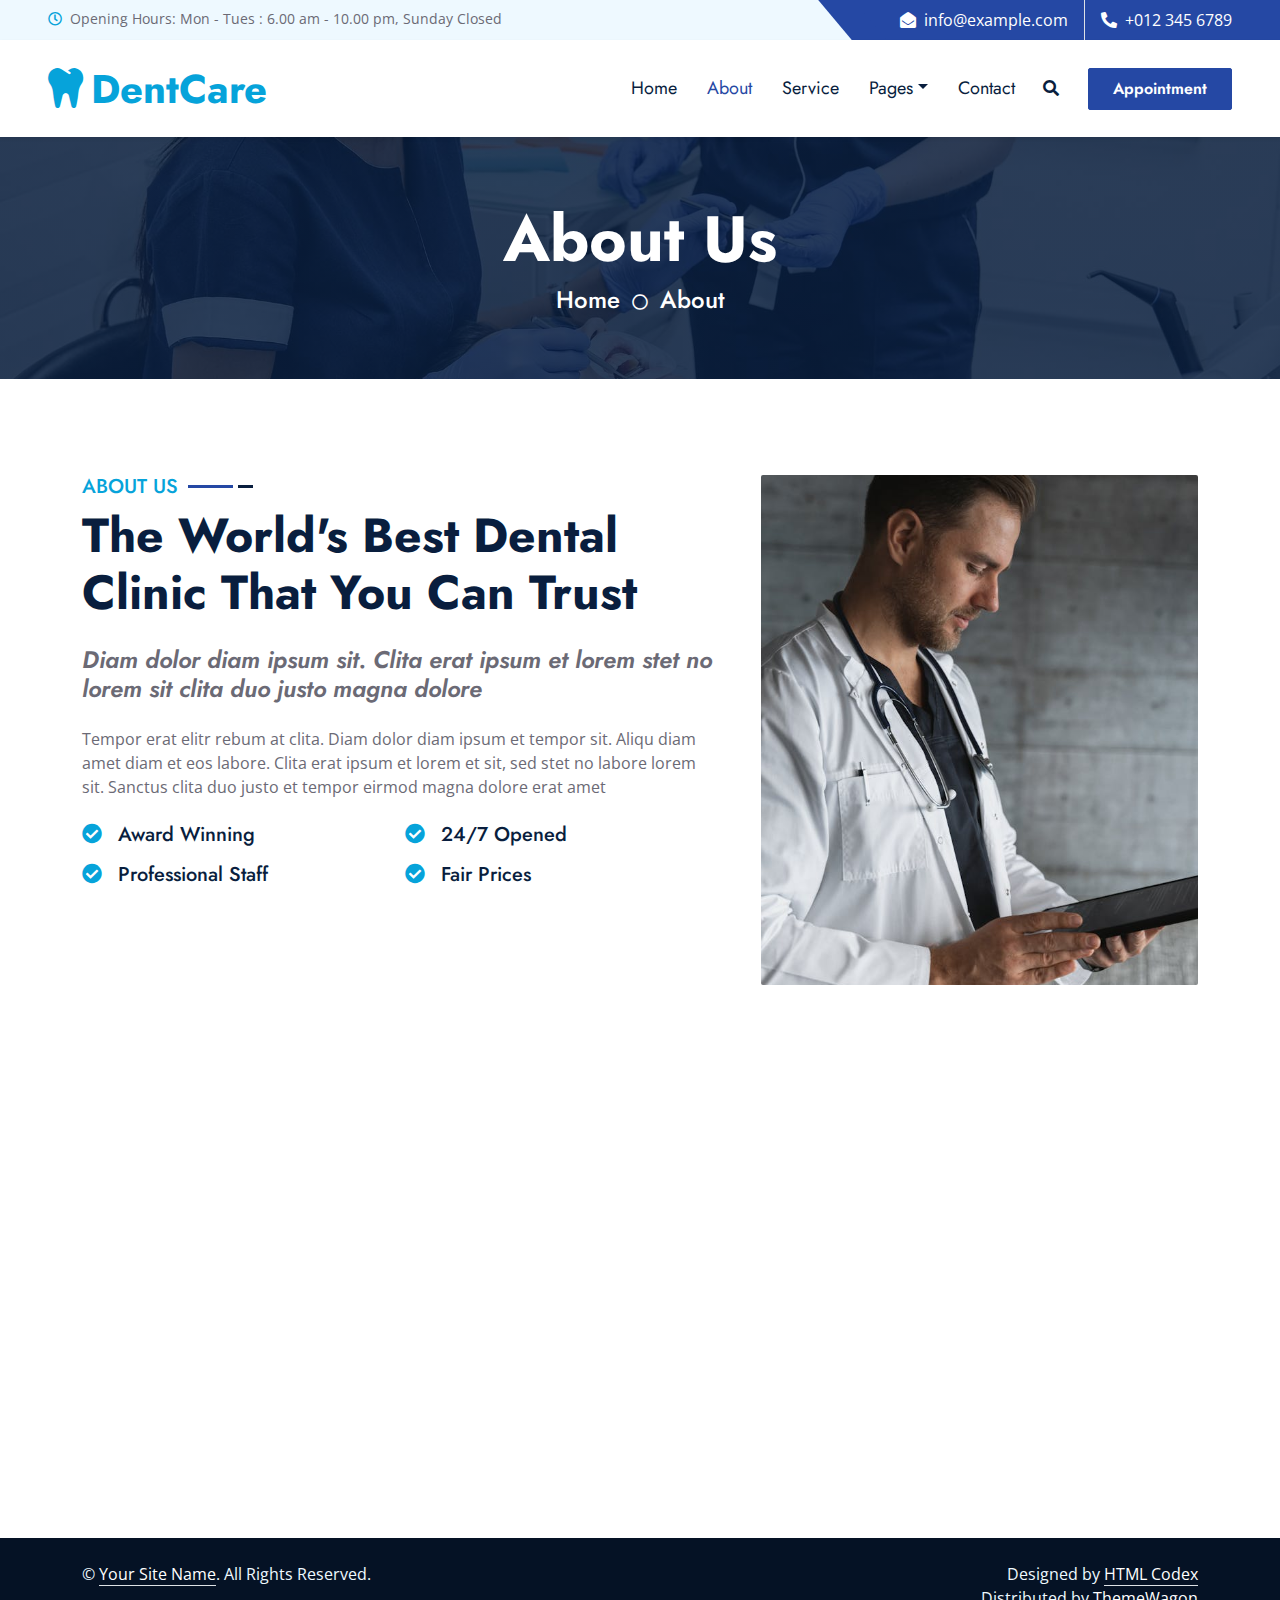
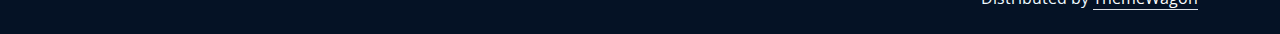
==== about.html @ cb59361c "first commit" ====
<!DOCTYPE html>
<html lang="en">

<head>
    <meta charset="utf-8">
    <title>DentCare - Dental Clinic Website Template</title>
    <meta content="width=device-width, initial-scale=1.0" name="viewport">
    <meta content="Free HTML Templates" name="keywords">
    <meta content="Free HTML Templates" name="description">

    <!-- Favicon -->
    <link href="img/favicon.ico" rel="icon">

    <!-- Google Web Fonts -->
    <link rel="preconnect" href="https://fonts.gstatic.com">
    <link href="https://fonts.googleapis.com/css2?family=Jost:wght@500;600;700&family=Open+Sans:wght@400;600&display=swap" rel="stylesheet"> 

    <!-- Icon Font Stylesheet -->
    <link href="https://cdnjs.cloudflare.com/ajax/libs/font-awesome/5.10.0/css/all.min.css" rel="stylesheet">
    <link href="https://cdn.jsdelivr.net/npm/bootstrap-icons@1.4.1/font/bootstrap-icons.css" rel="stylesheet">

    <!-- Libraries Stylesheet -->
    <link href="lib/owlcarousel/assets/owl.carousel.min.css" rel="stylesheet">
    <link href="lib/animate/animate.min.css" rel="stylesheet">
    <link href="lib/tempusdominus/css/tempusdominus-bootstrap-4.min.css" rel="stylesheet" />
    <link href="lib/twentytwenty/twentytwenty.css" rel="stylesheet" />

    <!-- Customized Bootstrap Stylesheet -->
    <link href="css/bootstrap.min.css" rel="stylesheet">

    <!-- Template Stylesheet -->
    <link href="css/style.css" rel="stylesheet">
</head>

<body>
    <!-- Spinner Start -->
    <div id="spinner" class="show bg-white position-fixed translate-middle w-100 vh-100 top-50 start-50 d-flex align-items-center justify-content-center">
        <div class="spinner-grow text-primary m-1" role="status">
            <span class="sr-only">Loading...</span>
        </div>
        <div class="spinner-grow text-dark m-1" role="status">
            <span class="sr-only">Loading...</span>
        </div>
        <div class="spinner-grow text-secondary m-1" role="status">
            <span class="sr-only">Loading...</span>
        </div>
    </div>
    <!-- Spinner End -->


    <!-- Topbar Start -->
    <div class="container-fluid bg-light ps-5 pe-0 d-none d-lg-block">
        <div class="row gx-0">
            <div class="col-md-6 text-center text-lg-start mb-2 mb-lg-0">
                <div class="d-inline-flex align-items-center">
                    <small class="py-2"><i class="far fa-clock text-primary me-2"></i>Opening Hours: Mon - Tues : 6.00 am - 10.00 pm, Sunday Closed </small>
                </div>
            </div>
            <div class="col-md-6 text-center text-lg-end">
                <div class="position-relative d-inline-flex align-items-center bg-primary text-white top-shape px-5">
                    <div class="me-3 pe-3 border-end py-2">
                        <p class="m-0"><i class="fa fa-envelope-open me-2"></i>info@example.com</p>
                    </div>
                    <div class="py-2">
                        <p class="m-0"><i class="fa fa-phone-alt me-2"></i>+012 345 6789</p>
                    </div>
                </div>
            </div>
        </div>
    </div>
    <!-- Topbar End -->


    <!-- Navbar Start -->
    <nav class="navbar navbar-expand-lg bg-white navbar-light shadow-sm px-5 py-3 py-lg-0">
        <a href="index.html" class="navbar-brand p-0">
            <h1 class="m-0 text-primary"><i class="fa fa-tooth me-2"></i>DentCare</h1>
        </a>
        <button class="navbar-toggler" type="button" data-bs-toggle="collapse" data-bs-target="#navbarCollapse">
            <span class="navbar-toggler-icon"></span>
        </button>
        <div class="collapse navbar-collapse" id="navbarCollapse">
            <div class="navbar-nav ms-auto py-0">
                <a href="index.html" class="nav-item nav-link">Home</a>
                <a href="about.html" class="nav-item nav-link active">About</a>
                <a href="service.html" class="nav-item nav-link">Service</a>
                <div class="nav-item dropdown">
                    <a href="#" class="nav-link dropdown-toggle" data-bs-toggle="dropdown">Pages</a>
                    <div class="dropdown-menu m-0">
                        <a href="price.html" class="dropdown-item">Pricing Plan</a>
                        <a href="team.html" class="dropdown-item">Our Dentist</a>
                        <a href="testimonial.html" class="dropdown-item">Testimonial</a>
                        <a href="appointment.html" class="dropdown-item">Appointment</a>
                    </div>
                </div>
                <a href="contact.html" class="nav-item nav-link">Contact</a>
            </div>
            <button type="button" class="btn text-dark" data-bs-toggle="modal" data-bs-target="#searchModal"><i class="fa fa-search"></i></button>
            <a href="appointment.html" class="btn btn-primary py-2 px-4 ms-3">Appointment</a>
        </div>
    </nav>
    <!-- Navbar End -->


    <!-- Full Screen Search Start -->
    <div class="modal fade" id="searchModal" tabindex="-1">
        <div class="modal-dialog modal-fullscreen">
            <div class="modal-content" style="background: rgba(9, 30, 62, .7);">
                <div class="modal-header border-0">
                    <button type="button" class="btn bg-white btn-close" data-bs-dismiss="modal" aria-label="Close"></button>
                </div>
                <div class="modal-body d-flex align-items-center justify-content-center">
                    <div class="input-group" style="max-width: 600px;">
                        <input type="text" class="form-control bg-transparent border-primary p-3" placeholder="Type search keyword">
                        <button class="btn btn-primary px-4"><i class="bi bi-search"></i></button>
                    </div>
                </div>
            </div>
        </div>
    </div>
    <!-- Full Screen Search End -->


    <!-- Hero Start -->
    <div class="container-fluid bg-primary py-5 hero-header mb-5">
        <div class="row py-3">
            <div class="col-12 text-center">
                <h1 class="display-3 text-white animated zoomIn">About Us</h1>
                <a href="" class="h4 text-white">Home</a>
                <i class="far fa-circle text-white px-2"></i>
                <a href="" class="h4 text-white">About</a>
            </div>
        </div>
    </div>
    <!-- Hero End -->


    <!-- About Start -->
    <div class="container-fluid py-5 wow fadeInUp" data-wow-delay="0.1s">
        <div class="container">
            <div class="row g-5">
                <div class="col-lg-7">
                    <div class="section-title mb-4">
                        <h5 class="position-relative d-inline-block text-primary text-uppercase">About Us</h5>
                        <h1 class="display-5 mb-0">The World's Best Dental Clinic That You Can Trust</h1>
                    </div>
                    <h4 class="text-body fst-italic mb-4">Diam dolor diam ipsum sit. Clita erat ipsum et lorem stet no lorem sit clita duo justo magna dolore</h4>
                    <p class="mb-4">Tempor erat elitr rebum at clita. Diam dolor diam ipsum et tempor sit. Aliqu diam amet diam et eos labore. Clita erat ipsum et lorem et sit, sed stet no labore lorem sit. Sanctus clita duo justo et tempor eirmod magna dolore erat amet</p>
                    <div class="row g-3">
                        <div class="col-sm-6 wow zoomIn" data-wow-delay="0.3s">
                            <h5 class="mb-3"><i class="fa fa-check-circle text-primary me-3"></i>Award Winning</h5>
                            <h5 class="mb-3"><i class="fa fa-check-circle text-primary me-3"></i>Professional Staff</h5>
                        </div>
                        <div class="col-sm-6 wow zoomIn" data-wow-delay="0.6s">
                            <h5 class="mb-3"><i class="fa fa-check-circle text-primary me-3"></i>24/7 Opened</h5>
                            <h5 class="mb-3"><i class="fa fa-check-circle text-primary me-3"></i>Fair Prices</h5>
                        </div>
                    </div>
                    <a href="appointment.html" class="btn btn-primary py-3 px-5 mt-4 wow zoomIn" data-wow-delay="0.6s">Make Appointment</a>
                </div>
                <div class="col-lg-5" style="min-height: 500px;">
                    <div class="position-relative h-100">
                        <img class="position-absolute w-100 h-100 rounded wow zoomIn" data-wow-delay="0.9s" src="img/about.jpg" style="object-fit: cover;">
                    </div>
                </div>
            </div>
        </div>
    </div>
    <!-- About End -->
    

    <!-- Newsletter Start -->
    <div class="container-fluid position-relative pt-5 wow fadeInUp" data-wow-delay="0.1s" style="z-index: 1;">
        <div class="container">
            <div class="bg-primary p-5">
                <form class="mx-auto" style="max-width: 600px;">
                    <div class="input-group">
                        <input type="text" class="form-control border-white p-3" placeholder="Your Email">
                        <button class="btn btn-dark px-4">Sign Up</button>
                    </div>
                </form>
            </div>
        </div>
    </div>
    <!-- Newsletter End -->
    

    <!-- Footer Start -->
    <div class="container-fluid bg-dark text-light py-5 wow fadeInUp" data-wow-delay="0.3s" style="margin-top: -75px;">
        <div class="container pt-5">
            <div class="row g-5 pt-4">
                <div class="col-lg-3 col-md-6">
                    <h3 class="text-white mb-4">Quick Links</h3>
                    <div class="d-flex flex-column justify-content-start">
                        <a class="text-light mb-2" href="#"><i class="bi bi-arrow-right text-primary me-2"></i>Home</a>
                        <a class="text-light mb-2" href="#"><i class="bi bi-arrow-right text-primary me-2"></i>About Us</a>
                        <a class="text-light mb-2" href="#"><i class="bi bi-arrow-right text-primary me-2"></i>Our Services</a>
                        <a class="text-light mb-2" href="#"><i class="bi bi-arrow-right text-primary me-2"></i>Latest Blog</a>
                        <a class="text-light" href="#"><i class="bi bi-arrow-right text-primary me-2"></i>Contact Us</a>
                    </div>
                </div>
                <div class="col-lg-3 col-md-6">
                    <h3 class="text-white mb-4">Popular Links</h3>
                    <div class="d-flex flex-column justify-content-start">
                        <a class="text-light mb-2" href="#"><i class="bi bi-arrow-right text-primary me-2"></i>Home</a>
                        <a class="text-light mb-2" href="#"><i class="bi bi-arrow-right text-primary me-2"></i>About Us</a>
                        <a class="text-light mb-2" href="#"><i class="bi bi-arrow-right text-primary me-2"></i>Our Services</a>
                        <a class="text-light mb-2" href="#"><i class="bi bi-arrow-right text-primary me-2"></i>Latest Blog</a>
                        <a class="text-light" href="#"><i class="bi bi-arrow-right text-primary me-2"></i>Contact Us</a>
                    </div>
                </div>
                <div class="col-lg-3 col-md-6">
                    <h3 class="text-white mb-4">Get In Touch</h3>
                    <p class="mb-2"><i class="bi bi-geo-alt text-primary me-2"></i>123 Street, New York, USA</p>
                    <p class="mb-2"><i class="bi bi-envelope-open text-primary me-2"></i>info@example.com</p>
                    <p class="mb-0"><i class="bi bi-telephone text-primary me-2"></i>+012 345 67890</p>
                </div>
                <div class="col-lg-3 col-md-6">
                    <h3 class="text-white mb-4">Follow Us</h3>
                    <div class="d-flex">
                        <a class="btn btn-lg btn-primary btn-lg-square rounded me-2" href="#"><i class="fab fa-twitter fw-normal"></i></a>
                        <a class="btn btn-lg btn-primary btn-lg-square rounded me-2" href="#"><i class="fab fa-facebook-f fw-normal"></i></a>
                        <a class="btn btn-lg btn-primary btn-lg-square rounded me-2" href="#"><i class="fab fa-linkedin-in fw-normal"></i></a>
                        <a class="btn btn-lg btn-primary btn-lg-square rounded" href="#"><i class="fab fa-instagram fw-normal"></i></a>
                    </div>
                </div>
            </div>
        </div>
    </div>
    <div class="container-fluid text-light py-4" style="background: #051225;">
        <div class="container">
            <div class="row g-0">
                <div class="col-md-6 text-center text-md-start">
                    <p class="mb-md-0">&copy; <a class="text-white border-bottom" href="#">Your Site Name</a>. All Rights Reserved.</p>
                </div>
                <div class="col-md-6 text-center text-md-end">
                    <p class="mb-0">Designed by <a class="text-white border-bottom" href="https://htmlcodex.com">HTML Codex</a><br>
                        Distributed by <a class="text-white border-bottom" href="https://themewagon.com">ThemeWagon</a>          
                    
                    </p>
                </div>
            </div>
        </div>
    </div>
    <!-- Footer End -->


    <!-- Back to Top -->
    <a href="#" class="btn btn-lg btn-primary btn-lg-square rounded back-to-top"><i class="bi bi-arrow-up"></i></a>


    <!-- JavaScript Libraries -->
    <script src="https://code.jquery.com/jquery-3.4.1.min.js"></script>
    <script src="https://cdn.jsdelivr.net/npm/bootstrap@5.0.0/dist/js/bootstrap.bundle.min.js"></script>
    <script src="lib/wow/wow.min.js"></script>
    <script src="lib/easing/easing.min.js"></script>
    <script src="lib/waypoints/waypoints.min.js"></script>
    <script src="lib/owlcarousel/owl.carousel.min.js"></script>
    <script src="lib/tempusdominus/js/moment.min.js"></script>
    <script src="lib/tempusdominus/js/moment-timezone.min.js"></script>
    <script src="lib/tempusdominus/js/tempusdominus-bootstrap-4.min.js"></script>
    <script src="lib/twentytwenty/jquery.event.move.js"></script>
    <script src="lib/twentytwenty/jquery.twentytwenty.js"></script>

    <!-- Template Javascript -->
    <script src="js/main.js"></script>
</body>

</html>
---- lib/twentytwenty/twentytwenty.css ----
.twentytwenty-horizontal .twentytwenty-handle:before, .twentytwenty-horizontal .twentytwenty-handle:after, .twentytwenty-vertical .twentytwenty-handle:before, .twentytwenty-vertical .twentytwenty-handle:after {
  content: " ";
  display: block;
  background: white;
  position: absolute;
  z-index: 30;
  -webkit-box-shadow: 0px 0px 12px rgba(51, 51, 51, 0.5);
  -moz-box-shadow: 0px 0px 12px rgba(51, 51, 51, 0.5);
  box-shadow: 0px 0px 12px rgba(51, 51, 51, 0.5); }

.twentytwenty-horizontal .twentytwenty-handle:before, .twentytwenty-horizontal .twentytwenty-handle:after {
  width: 3px;
  height: 9999px;
  left: 50%;
  margin-left: -1.5px; }

.twentytwenty-vertical .twentytwenty-handle:before, .twentytwenty-vertical .twentytwenty-handle:after {
  width: 9999px;
  height: 3px;
  top: 50%;
  margin-top: -1.5px; }

.twentytwenty-before-label, .twentytwenty-after-label, .twentytwenty-overlay {
  position: absolute;
  top: 0;
  width: 100%;
  height: 100%; }

.twentytwenty-before-label, .twentytwenty-after-label, .twentytwenty-overlay {
  -webkit-transition-duration: 0.5s;
  -moz-transition-duration: 0.5s;
  transition-duration: 0.5s; }

.twentytwenty-before-label, .twentytwenty-after-label {
  -webkit-transition-property: opacity;
  -moz-transition-property: opacity;
  transition-property: opacity; }

.twentytwenty-before-label:before, .twentytwenty-after-label:before {
  color: white;
  font-size: 13px;
  letter-spacing: 0.1em; }

.twentytwenty-before-label:before, .twentytwenty-after-label:before {
  position: absolute;
  background: rgba(255, 255, 255, 0.2);
  line-height: 38px;
  padding: 0 20px;
  -webkit-border-radius: 2px;
  -moz-border-radius: 2px;
  border-radius: 2px; }

.twentytwenty-horizontal .twentytwenty-before-label:before, .twentytwenty-horizontal .twentytwenty-after-label:before {
  top: 50%;
  margin-top: -19px; }

.twentytwenty-vertical .twentytwenty-before-label:before, .twentytwenty-vertical .twentytwenty-after-label:before {
  left: 50%;
  margin-left: -45px;
  text-align: center;
  width: 90px; }

.twentytwenty-left-arrow, .twentytwenty-right-arrow, .twentytwenty-up-arrow, .twentytwenty-down-arrow {
  width: 0;
  height: 0;
  border: 6px inset transparent;
  position: absolute; }

.twentytwenty-left-arrow, .twentytwenty-right-arrow {
  top: 50%;
  margin-top: -6px; }

.twentytwenty-up-arrow, .twentytwenty-down-arrow {
  left: 50%;
  margin-left: -6px; }

.twentytwenty-container {
  -webkit-box-sizing: content-box;
  -moz-box-sizing: content-box;
  box-sizing: content-box;
  z-index: 0;
  overflow: hidden;
  position: relative;
  -webkit-user-select: none;
  -moz-user-select: none;
  -ms-user-select: none; }
  .twentytwenty-container img {
    max-width: 100%;
    position: absolute;
    top: 0;
    display: block; }
  .twentytwenty-container.active .twentytwenty-overlay, .twentytwenty-container.active :hover.twentytwenty-overlay {
    background: rgba(0, 0, 0, 0); }
    .twentytwenty-container.active .twentytwenty-overlay .twentytwenty-before-label,
    .twentytwenty-container.active .twentytwenty-overlay .twentytwenty-after-label, .twentytwenty-container.active :hover.twentytwenty-overlay .twentytwenty-before-label,
    .twentytwenty-container.active :hover.twentytwenty-overlay .twentytwenty-after-label {
      opacity: 0; }
  .twentytwenty-container * {
    -webkit-box-sizing: content-box;
    -moz-box-sizing: content-box;
    box-sizing: content-box; }

.twentytwenty-before-label {
  opacity: 0; }
  .twentytwenty-before-label:before {
    content: attr(data-content); }

.twentytwenty-after-label {
  opacity: 0; }
  .twentytwenty-after-label:before {
    content: attr(data-content); }

.twentytwenty-horizontal .twentytwenty-before-label:before {
  left: 10px; }

.twentytwenty-horizontal .twentytwenty-after-label:before {
  right: 10px; }

.twentytwenty-vertical .twentytwenty-before-label:before {
  top: 10px; }

.twentytwenty-vertical .twentytwenty-after-label:before {
  bottom: 10px; }

.twentytwenty-overlay {
  -webkit-transition-property: background;
  -moz-transition-property: background;
  transition-property: background;
  background: rgba(0, 0, 0, 0);
  z-index: 25; }
  .twentytwenty-overlay:hover {
    background: rgba(0, 0, 0, 0.5); }
    .twentytwenty-overlay:hover .twentytwenty-after-label {
      opacity: 1; }
    .twentytwenty-overlay:hover .twentytwenty-before-label {
      opacity: 1; }

.twentytwenty-before {
  z-index: 20; }

.twentytwenty-after {
  z-index: 10; }

.twentytwenty-handle {
  height: 38px;
  width: 38px;
  position: absolute;
  left: 50%;
  top: 50%;
  margin-left: -22px;
  margin-top: -22px;
  border: 3px solid white;
  -webkit-border-radius: 1000px;
  -moz-border-radius: 1000px;
  border-radius: 1000px;
  -webkit-box-shadow: 0px 0px 12px rgba(51, 51, 51, 0.5);
  -moz-box-shadow: 0px 0px 12px rgba(51, 51, 51, 0.5);
  box-shadow: 0px 0px 12px rgba(51, 51, 51, 0.5);
  z-index: 40;
  cursor: pointer; }

.twentytwenty-horizontal .twentytwenty-handle:before {
  bottom: 50%;
  margin-bottom: 22px;
  -webkit-box-shadow: 0 3px 0 white, 0px 0px 12px rgba(51, 51, 51, 0.5);
  -moz-box-shadow: 0 3px 0 white, 0px 0px 12px rgba(51, 51, 51, 0.5);
  box-shadow: 0 3px 0 white, 0px 0px 12px rgba(51, 51, 51, 0.5); }
.twentytwenty-horizontal .twentytwenty-handle:after {
  top: 50%;
  margin-top: 22px;
  -webkit-box-shadow: 0 -3px 0 white, 0px 0px 12px rgba(51, 51, 51, 0.5);
  -moz-box-shadow: 0 -3px 0 white, 0px 0px 12px rgba(51, 51, 51, 0.5);
  box-shadow: 0 -3px 0 white, 0px 0px 12px rgba(51, 51, 51, 0.5); }

.twentytwenty-vertical .twentytwenty-handle:before {
  left: 50%;
  margin-left: 22px;
  -webkit-box-shadow: 3px 0 0 white, 0px 0px 12px rgba(51, 51, 51, 0.5);
  -moz-box-shadow: 3px 0 0 white, 0px 0px 12px rgba(51, 51, 51, 0.5);
  box-shadow: 3px 0 0 white, 0px 0px 12px rgba(51, 51, 51, 0.5); }
.twentytwenty-vertical .twentytwenty-handle:after {
  right: 50%;
  margin-right: 22px;
  -webkit-box-shadow: -3px 0 0 white, 0px 0px 12px rgba(51, 51, 51, 0.5);
  -moz-box-shadow: -3px 0 0 white, 0px 0px 12px rgba(51, 51, 51, 0.5);
  box-shadow: -3px 0 0 white, 0px 0px 12px rgba(51, 51, 51, 0.5); }

.twentytwenty-left-arrow {
  border-right: 6px solid white;
  left: 50%;
  margin-left: -17px; }

.twentytwenty-right-arrow {
  border-left: 6px solid white;
  right: 50%;
  margin-right: -17px; }

.twentytwenty-up-arrow {
  border-bottom: 6px solid white;
  top: 50%;
  margin-top: -17px; }

.twentytwenty-down-arrow {
  border-top: 6px solid white;
  bottom: 50%;
  margin-bottom: -17px; }
---- css/style.css ----
/********** Template CSS **********/
:root {
    --primary: #2548a4;
    --secondary: #091E3E;
    --light: #EEF9FF;
    --dark: #091E3E;
}

h1,
h2,
.font-weight-bold {
    font-weight: 700 !important;
}

h3,
h4,
.font-weight-semi-bold {
    font-weight: 600 !important;
}

h5,
h6,
.font-weight-medium {
    font-weight: 500 !important;
}

.btn {
    font-family: 'Jost', sans-serif;
    font-weight: 600;
    transition: .5s;
}

.btn-primary,
.btn-secondary {
    color: #FFFFFF;
}

.btn-primary:hover {
    background: var(--secondary);
    border-color: var(--secondary);
}

.btn-secondary:hover {
    background: var(--primary);
    border-color: var(--primary);
}

.btn-square {
    width: 36px;
    height: 36px;
}

.btn-sm-square {
    width: 28px;
    height: 28px;
}

.btn-lg-square {
    width: 46px;
    height: 46px;
}

.btn-square,
.btn-sm-square,
.btn-lg-square {
    padding-left: 0;
    padding-right: 0;
    text-align: center;
}

#spinner {
    opacity: 0;
    visibility: hidden;
    transition: opacity .5s ease-out, visibility 0s linear .5s;
    z-index: 99999;
}

#spinner.show {
    transition: opacity .5s ease-out, visibility 0s linear 0s;
    visibility: visible;
    opacity: 1;
}

.back-to-top {
    position: fixed;
    display: none;
    right: 45px;
    bottom: 45px;
    z-index: 99;
}

.top-shape::before {
    position: absolute;
    content: "";
    width: 35px;
    height: 100%;
    top: 0;
    left: -17px;
    background: var(--primary);
    transform: skew(40deg);
}

.navbar-light .navbar-nav .nav-link {
    font-family: 'Jost', sans-serif;
    padding: 35px 15px;
    font-size: 18px;
    color: var(--dark);
    outline: none;
    transition: .5s;
}

.sticky-top.navbar-light .navbar-nav .nav-link {
    padding: 20px 15px;
}

.navbar-light .navbar-nav .nav-link:hover,
.navbar-light .navbar-nav .nav-link.active {
    color: var(--primary);
}

@media (max-width: 991.98px) {
    .navbar-light .navbar-nav .nav-link,
    .sticky-top.navbar-light .navbar-nav .nav-link {
        padding: 10px 0;
    }
}

.carousel-caption {
    top: 0;
    left: 0;
    right: 0;
    bottom: 0;
    background: rgba(9, 30, 62, .85);
    z-index: 1;
}

@media (max-width: 576px) {
    .carousel-caption h5 {
        font-size: 14px;
        font-weight: 500 !important;
    }

    .carousel-caption h1 {
        font-size: 30px;
        font-weight: 600 !important;
    }
}

.carousel-control-prev,
.carousel-control-next {
    width: 10%;
}

.carousel-control-prev-icon,
.carousel-control-next-icon {
    width: 3rem;
    height: 3rem;
}

@media (min-width: 991.98px) {
    .banner {
        position: relative;
        margin-top: -90px;
        z-index: 1;
    }
}

.section-title h5::before {
    position: absolute;
    content: "";
    width: 45px;
    height: 3px;
    right: -55px;
    bottom: 11px;
    background: var(--primary);
}

.section-title h5::after {
    position: absolute;
    content: "";
    width: 15px;
    height: 3px;
    right: -75px;
    bottom: 11px;
    background: var(--secondary);
}

.twentytwenty-wrapper {
    height: 100%;
}

.hero-header {
    background: linear-gradient(rgba(9, 30, 62, .85), rgba(9, 30, 62, .85)), url(../img/carousel-1.jpg) center center no-repeat;
    background-size: cover;
}

.bg-appointment {
    background: linear-gradient(rgba(9, 30, 62, .85), rgba(9, 30, 62, .85)), url(../img/carousel-1.jpg) center center no-repeat;
    background-size: cover;
}

.appointment-form {
    background: rgba(6, 163, 218, .7);
}

.service-item img,
.service-item .bg-light,
.service-item .bg-light h5,
.team-item .team-text {
    transition: .5s;
}

.service-item:hover img {
    transform: scale(1.15);
}

.team-item .team-text::after,
.service-item .bg-light::after {
    position: absolute;
    content: "";
    top: 50%;
    bottom: 0;
    left: 15px;
    right: 15px;
    border-radius:100px / 15px;
    box-shadow: 0 0 15px rgba(0, 0, 0, .7);
    opacity: 0;
    transition: .5s;
    z-index: -1;
}

.team-item:hover .team-text::after,
.service-item:hover .bg-light::after {
    opacity: 1;
}

.bg-offer {
    background:url(../img/carousel-1.jpg) center center no-repeat;
    background-size: cover;
}

.offer-text {
    background: rgba(6, 56, 218, 0.85);
}

.price-carousel .owl-nav {
    position: absolute;
    width: calc(100% + 45px);
    height: 45px;
    top: calc(50% - 22.5px);
    left: -22.5px;
    display: flex;
    justify-content: space-between;
    opacity: 0;
    transition: .5s;
}

.price-carousel:hover .owl-nav {
    opacity: 1;
}

.price-carousel .owl-nav .owl-prev,
.price-carousel .owl-nav .owl-next {
    position: relative;
    width: 45px;
    height: 45px;
    display: flex;
    align-items: center;
    justify-content: center;
    color: #FFFFFF;
    background: var(--primary);
    border-radius: 2px;
    font-size: 22px;
    transition: .5s;
}

.price-carousel .owl-nav .owl-prev:hover,
.price-carousel .owl-nav .owl-next:hover {
    background: var(--secondary);
}

.bg-testimonial {
    background: url(../img/carousel-2.jpg) center center no-repeat;
    background-size: cover;
}

.testimonial-carousel {
    background: rgba(6, 163, 218, .85);
}

.testimonial-carousel .owl-nav {
    position: absolute;
    width: calc(100% + 46px);
    height: 46px;
    top: calc(50% - 23px);
    left: -23px;
    display: flex;
    justify-content: space-between;
    z-index: 1;
}

.testimonial-carousel .owl-nav .owl-prev,
.testimonial-carousel .owl-nav .owl-next {
    position: relative;
    width: 46px;
    height: 46px;
    display: flex;
    align-items: center;
    justify-content: center;
    color: #FFFFFF;
    background: var(--primary);
    border-radius: 2px;
    font-size: 22px;
    transition: .5s;
}

.testimonial-carousel .owl-nav .owl-prev:hover,
.testimonial-carousel .owl-nav .owl-next:hover {
    background: var(--secondary);
}

.testimonial-carousel .owl-item img {
    width: 120px;
    height: 120px;
}
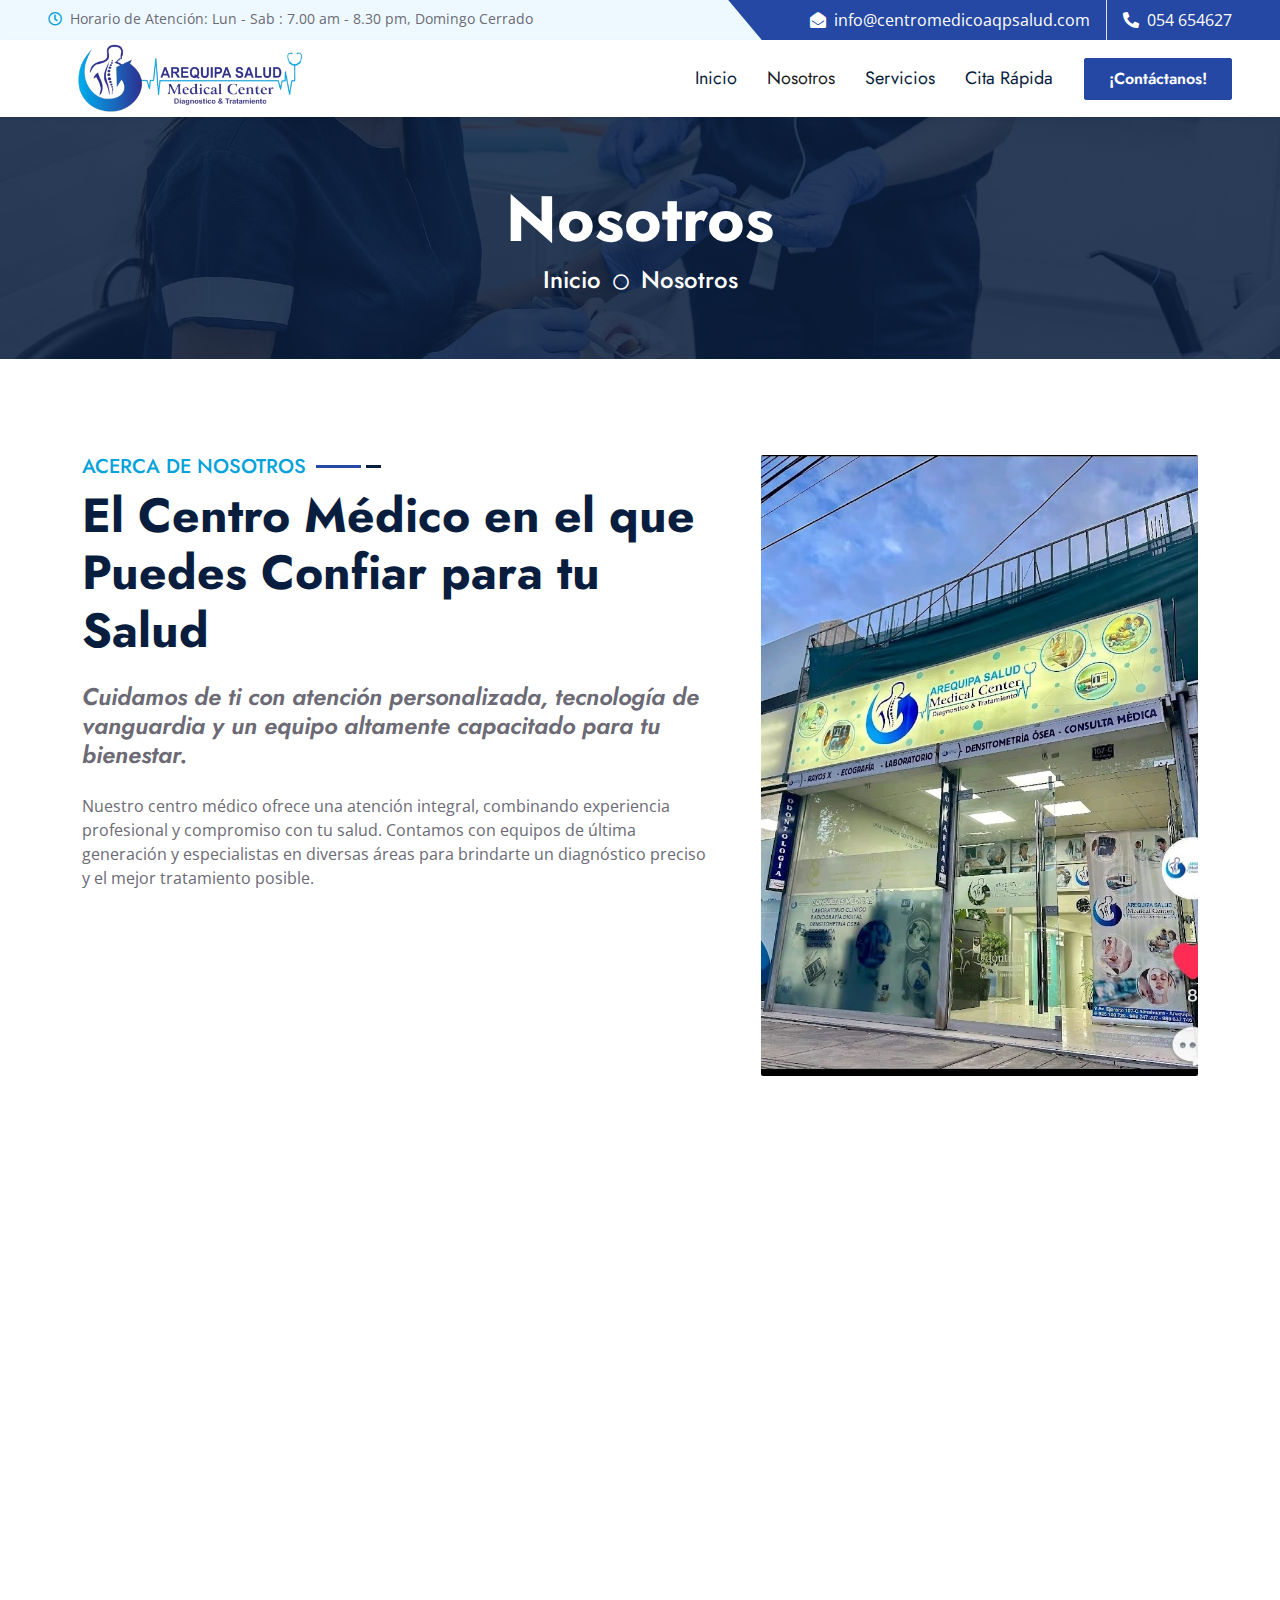
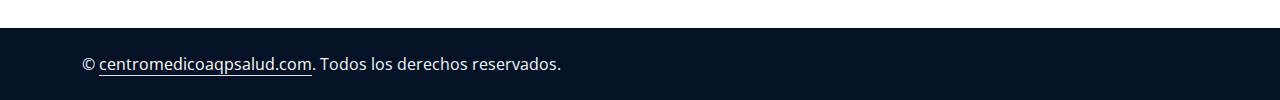
==== commit 7700e03b: "update" ====
--- a/about.html
+++ b/about.html
@@ -3,13 +3,13 @@
 
 <head>
     <meta charset="utf-8">
-    <title>DentCare - Dental Clinic Website Template</title>
+    <title>Centro Medico Aqp - Nosotros</title>
     <meta content="width=device-width, initial-scale=1.0" name="viewport">
     <meta content="Free HTML Templates" name="keywords">
     <meta content="Free HTML Templates" name="description">
 
     <!-- Favicon -->
-    <link href="img/favicon.ico" rel="icon">
+    <link href="img/logo.jpg" rel="icon">
 
     <!-- Google Web Fonts -->
     <link rel="preconnect" href="https://fonts.gstatic.com">
@@ -53,16 +53,17 @@
         <div class="row gx-0">
             <div class="col-md-6 text-center text-lg-start mb-2 mb-lg-0">
                 <div class="d-inline-flex align-items-center">
-                    <small class="py-2"><i class="far fa-clock text-primary me-2"></i>Opening Hours: Mon - Tues : 6.00 am - 10.00 pm, Sunday Closed </small>
+                    <small class="py-2"><i class="far fa-clock text-primary me-2"></i>Horario de Atención: Lun - Sab :
+                        7.00 am - 8.30 pm, Domingo Cerrado </small>
                 </div>
             </div>
             <div class="col-md-6 text-center text-lg-end">
                 <div class="position-relative d-inline-flex align-items-center bg-primary text-white top-shape px-5">
                     <div class="me-3 pe-3 border-end py-2">
-                        <p class="m-0"><i class="fa fa-envelope-open me-2"></i>info@example.com</p>
+                        <p class="m-0"><i class="fa fa-envelope-open me-2"></i>info@centromedicoaqpsalud.com</p>
                     </div>
                     <div class="py-2">
-                        <p class="m-0"><i class="fa fa-phone-alt me-2"></i>+012 345 6789</p>
+                        <p class="m-0"><i class="fa fa-phone-alt me-2"></i>054 654627</p>
                     </div>
                 </div>
             </div>
@@ -74,16 +75,17 @@
     <!-- Navbar Start -->
     <nav class="navbar navbar-expand-lg bg-white navbar-light shadow-sm px-5 py-3 py-lg-0">
         <a href="index.html" class="navbar-brand p-0">
-            <h1 class="m-0 text-primary"><i class="fa fa-tooth me-2"></i>DentCare</h1>
+            <img src="img/logo-medic-center.png" alt="Logo" width="300px">
         </a>
         <button class="navbar-toggler" type="button" data-bs-toggle="collapse" data-bs-target="#navbarCollapse">
             <span class="navbar-toggler-icon"></span>
         </button>
         <div class="collapse navbar-collapse" id="navbarCollapse">
             <div class="navbar-nav ms-auto py-0">
-                <a href="index.html" class="nav-item nav-link">Home</a>
-                <a href="about.html" class="nav-item nav-link active">About</a>
-                <a href="service.html" class="nav-item nav-link">Service</a>
+                <a href="index.html" class="nav-item nav-link">Inicio</a>
+                <a href="about.html" class="nav-item nav-link active">Nosotros</a>
+                <a href="service.html" class="nav-item nav-link">Servicios</a>
+                <!--
                 <div class="nav-item dropdown">
                     <a href="#" class="nav-link dropdown-toggle" data-bs-toggle="dropdown">Pages</a>
                     <div class="dropdown-menu m-0">
@@ -93,10 +95,10 @@
                         <a href="appointment.html" class="dropdown-item">Appointment</a>
                     </div>
                 </div>
-                <a href="contact.html" class="nav-item nav-link">Contact</a>
-            </div>
-            <button type="button" class="btn text-dark" data-bs-toggle="modal" data-bs-target="#searchModal"><i class="fa fa-search"></i></button>
-            <a href="appointment.html" class="btn btn-primary py-2 px-4 ms-3">Appointment</a>
+                -->
+                <a href="https://wa.me/51925109729" target="_blank" class="nav-item nav-link">Cita Rápida</a>
+            </div>
+            <a href="contact.html" class="btn btn-primary py-2 px-4 ms-3">¡Contáctanos!</a>
         </div>
     </nav>
     <!-- Navbar End -->
@@ -125,10 +127,10 @@
     <div class="container-fluid bg-primary py-5 hero-header mb-5">
         <div class="row py-3">
             <div class="col-12 text-center">
-                <h1 class="display-3 text-white animated zoomIn">About Us</h1>
-                <a href="" class="h4 text-white">Home</a>
+                <h1 class="display-3 text-white animated zoomIn">Nosotros</h1>
+                <a href="index.html" class="h4 text-white">Inicio</a>
                 <i class="far fa-circle text-white px-2"></i>
-                <a href="" class="h4 text-white">About</a>
+                <a href="" class="h4 text-white">Nosotros</a>
             </div>
         </div>
     </div>
@@ -141,48 +143,57 @@
             <div class="row g-5">
                 <div class="col-lg-7">
                     <div class="section-title mb-4">
-                        <h5 class="position-relative d-inline-block text-primary text-uppercase">About Us</h5>
-                        <h1 class="display-5 mb-0">The World's Best Dental Clinic That You Can Trust</h1>
-                    </div>
-                    <h4 class="text-body fst-italic mb-4">Diam dolor diam ipsum sit. Clita erat ipsum et lorem stet no lorem sit clita duo justo magna dolore</h4>
-                    <p class="mb-4">Tempor erat elitr rebum at clita. Diam dolor diam ipsum et tempor sit. Aliqu diam amet diam et eos labore. Clita erat ipsum et lorem et sit, sed stet no labore lorem sit. Sanctus clita duo justo et tempor eirmod magna dolore erat amet</p>
+                        <h5 class="position-relative d-inline-block text-primary text-uppercase">Acerca de Nosotros</h5>
+                        <h1 class="display-5 mb-0">El Centro Médico en el que Puedes Confiar para tu Salud</h1>
+                    </div>
+                    <h4 class="text-body fst-italic mb-4">Cuidamos de ti con atención personalizada, tecnología de
+                        vanguardia y un equipo altamente capacitado para tu bienestar.</h4>
+                    <p class="mb-4">Nuestro centro médico ofrece una atención integral, combinando experiencia
+                        profesional y compromiso con tu salud. Contamos con equipos de última generación y especialistas
+                        en diversas áreas para brindarte un diagnóstico preciso y el mejor tratamiento posible.</p>
                     <div class="row g-3">
                         <div class="col-sm-6 wow zoomIn" data-wow-delay="0.3s">
-                            <h5 class="mb-3"><i class="fa fa-check-circle text-primary me-3"></i>Award Winning</h5>
-                            <h5 class="mb-3"><i class="fa fa-check-circle text-primary me-3"></i>Professional Staff</h5>
+                            <h5 class="mb-3"><i class="fa fa-check-circle text-primary me-3"></i>Atención de Calidad
+                            </h5>
+                            <h5 class="mb-3"><i class="fa fa-check-circle text-primary me-3"></i>Profesionales Expertos
+                            </h5>
                         </div>
                         <div class="col-sm-6 wow zoomIn" data-wow-delay="0.6s">
-                            <h5 class="mb-3"><i class="fa fa-check-circle text-primary me-3"></i>24/7 Opened</h5>
-                            <h5 class="mb-3"><i class="fa fa-check-circle text-primary me-3"></i>Fair Prices</h5>
+                            <h5 class="mb-3"><i class="fa fa-check-circle text-primary me-3"></i>Atención Personalizada</h5>
+                            <h5 class="mb-3"><i class="fa fa-check-circle text-primary me-3"></i>Precios Accesibles</h5>
                         </div>
                     </div>
-                    <a href="appointment.html" class="btn btn-primary py-3 px-5 mt-4 wow zoomIn" data-wow-delay="0.6s">Make Appointment</a>
+                    <a href="appointment.html" class="btn btn-primary py-3 px-5 mt-4 wow zoomIn"
+                        data-wow-delay="0.6s">Agendar Cita</a>
                 </div>
                 <div class="col-lg-5" style="min-height: 500px;">
                     <div class="position-relative h-100">
-                        <img class="position-absolute w-100 h-100 rounded wow zoomIn" data-wow-delay="0.9s" src="img/about.jpg" style="object-fit: cover;">
-                    </div>
-                </div>
-            </div>
-        </div>
-    </div>
+                        <img class="position-absolute w-100 h-100 rounded wow zoomIn" data-wow-delay="0.9s"
+                            src="img/local-medic-center.jpg" style="object-fit: cover;">
+                    </div>
+                </div>
+            </div>
+        </div>
+    </div>
+    
     <!-- About End -->
     
 
-    <!-- Newsletter Start -->
-    <div class="container-fluid position-relative pt-5 wow fadeInUp" data-wow-delay="0.1s" style="z-index: 1;">
-        <div class="container">
-            <div class="bg-primary p-5">
-                <form class="mx-auto" style="max-width: 600px;">
-                    <div class="input-group">
-                        <input type="text" class="form-control border-white p-3" placeholder="Your Email">
-                        <button class="btn btn-dark px-4">Sign Up</button>
-                    </div>
-                </form>
-            </div>
-        </div>
-    </div>
-    <!-- Newsletter End -->
+  <!-- Newsletter Start -->
+  <div class="container-fluid position-relative pt-5 wow fadeInUp" data-wow-delay="0.1s" style="z-index: 1;">
+    <div class="container">
+        <div class="bg-primary p-5">
+            <div class="mx-auto" style="max-width: 600px;">
+                <div class="input-group">
+                    <input type="text" class="form-control border-white p-3" placeholder="Envíanos un WhatsApp">
+                    <a href="https://wa.me/51925109729" class="btn btn-dark px-4" target="_blank">Abrir</a>
+                </div>
+            </div>
+        </div>
+    </div>
+</div>
+<!-- Newsletter End -->
+
     
 
     <!-- Footer Start -->
@@ -190,38 +201,28 @@
         <div class="container pt-5">
             <div class="row g-5 pt-4">
                 <div class="col-lg-3 col-md-6">
-                    <h3 class="text-white mb-4">Quick Links</h3>
+                    <h3 class="text-white mb-4">Links Rápido</h3>
                     <div class="d-flex flex-column justify-content-start">
-                        <a class="text-light mb-2" href="#"><i class="bi bi-arrow-right text-primary me-2"></i>Home</a>
-                        <a class="text-light mb-2" href="#"><i class="bi bi-arrow-right text-primary me-2"></i>About Us</a>
-                        <a class="text-light mb-2" href="#"><i class="bi bi-arrow-right text-primary me-2"></i>Our Services</a>
-                        <a class="text-light mb-2" href="#"><i class="bi bi-arrow-right text-primary me-2"></i>Latest Blog</a>
-                        <a class="text-light" href="#"><i class="bi bi-arrow-right text-primary me-2"></i>Contact Us</a>
+                        <a class="text-light mb-2" href="index.html"><i class="bi bi-arrow-right text-primary me-2"></i>Inicio</a>
+                        <a class="text-light mb-2" href="about.html"><i class="bi bi-arrow-right text-primary me-2"></i>Nosotros</a>
+                        <a class="text-light mb-2" href="service.html"><i class="bi bi-arrow-right text-primary me-2"></i>Servicios</a>
+                        <a class="text-light mb-2" href="https://wa.me/51925109729" target="_blank">
+                            <i class="bi bi-arrow-right text-primary me-2"></i>Cita Rápida
+                          </a>                          
+                        <a class="text-light" href="contact.html"><i class="bi bi-arrow-right text-primary me-2"></i>Contáctanos</a>
                     </div>
                 </div>
                 <div class="col-lg-3 col-md-6">
-                    <h3 class="text-white mb-4">Popular Links</h3>
-                    <div class="d-flex flex-column justify-content-start">
-                        <a class="text-light mb-2" href="#"><i class="bi bi-arrow-right text-primary me-2"></i>Home</a>
-                        <a class="text-light mb-2" href="#"><i class="bi bi-arrow-right text-primary me-2"></i>About Us</a>
-                        <a class="text-light mb-2" href="#"><i class="bi bi-arrow-right text-primary me-2"></i>Our Services</a>
-                        <a class="text-light mb-2" href="#"><i class="bi bi-arrow-right text-primary me-2"></i>Latest Blog</a>
-                        <a class="text-light" href="#"><i class="bi bi-arrow-right text-primary me-2"></i>Contact Us</a>
-                    </div>
+                    <h3 class="text-white mb-4">Contáctanos</h3>
+                    <p class="mb-2"><i class="bi bi-geo-alt text-primary me-2"></i>Av. Ejercito 107  - C Yanahuara, Arequipa, Perú.</p>
+                    <p class="mb-2"><i class="bi bi-envelope-open text-primary me-2"></i>info@centromedicoaqpsalud.com</p>
+                    <p class="mb-0"><i class="bi bi-telephone text-primary me-2"></i>054 654627</p>
                 </div>
                 <div class="col-lg-3 col-md-6">
-                    <h3 class="text-white mb-4">Get In Touch</h3>
-                    <p class="mb-2"><i class="bi bi-geo-alt text-primary me-2"></i>123 Street, New York, USA</p>
-                    <p class="mb-2"><i class="bi bi-envelope-open text-primary me-2"></i>info@example.com</p>
-                    <p class="mb-0"><i class="bi bi-telephone text-primary me-2"></i>+012 345 67890</p>
-                </div>
-                <div class="col-lg-3 col-md-6">
-                    <h3 class="text-white mb-4">Follow Us</h3>
+                    <h3 class="text-white mb-4">Síguenos</h3>
                     <div class="d-flex">
-                        <a class="btn btn-lg btn-primary btn-lg-square rounded me-2" href="#"><i class="fab fa-twitter fw-normal"></i></a>
-                        <a class="btn btn-lg btn-primary btn-lg-square rounded me-2" href="#"><i class="fab fa-facebook-f fw-normal"></i></a>
-                        <a class="btn btn-lg btn-primary btn-lg-square rounded me-2" href="#"><i class="fab fa-linkedin-in fw-normal"></i></a>
-                        <a class="btn btn-lg btn-primary btn-lg-square rounded" href="#"><i class="fab fa-instagram fw-normal"></i></a>
+                        <a class="btn btn-lg btn-primary btn-lg-square rounded me-2" target="_blank" href="https://www.facebook.com/profile.php?id=100083508634767"><i
+                                class="fab fa-facebook-f fw-normal"></i></a>
                     </div>
                 </div>
             </div>
@@ -231,18 +232,13 @@
         <div class="container">
             <div class="row g-0">
                 <div class="col-md-6 text-center text-md-start">
-                    <p class="mb-md-0">&copy; <a class="text-white border-bottom" href="#">Your Site Name</a>. All Rights Reserved.</p>
-                </div>
-                <div class="col-md-6 text-center text-md-end">
-                    <p class="mb-0">Designed by <a class="text-white border-bottom" href="https://htmlcodex.com">HTML Codex</a><br>
-                        Distributed by <a class="text-white border-bottom" href="https://themewagon.com">ThemeWagon</a>          
-                    
-                    </p>
+                    <p class="mb-md-0">&copy; <a class="text-white border-bottom" href="#">centromedicoaqpsalud.com</a>. Todos los derechos reservados.</p>
                 </div>
             </div>
         </div>
     </div>
     <!-- Footer End -->
+
 
 
     <!-- Back to Top -->
--- a/css/style.css
+++ b/css/style.css
@@ -99,10 +99,18 @@
     background: var(--primary);
     transform: skew(40deg);
 }
+.navbar {
+    display: flex;
+    align-items: center; /* Alinea verticalmente los elementos */
+}
+
+.navbar-brand {
+    margin-right: auto; /* Asegura que el logo esté alineado a la izquierda */
+}
 
 .navbar-light .navbar-nav .nav-link {
     font-family: 'Jost', sans-serif;
-    padding: 35px 15px;
+    padding: 25px 15px; /* Reducido desde 35px a 25px */
     font-size: 18px;
     color: var(--dark);
     outline: none;
@@ -110,20 +118,26 @@
 }
 
 .sticky-top.navbar-light .navbar-nav .nav-link {
-    padding: 20px 15px;
-}
-
-.navbar-light .navbar-nav .nav-link:hover,
-.navbar-light .navbar-nav .nav-link.active {
-    color: var(--primary);
-}
+    padding: 15px 15px; /* Reducido desde 20px a 15px */
+}
+@media (max-width: 768px) {
+    .navbar-brand img {
+        width: 200px; /* Ajusta este valor según lo que necesites */
+    }
+    .navbar-toggler {
+        margin-left: auto; /* Alinea el botón de hamburguesa a la derecha */
+    }
+}
+
 
 @media (max-width: 991.98px) {
     .navbar-light .navbar-nav .nav-link,
     .sticky-top.navbar-light .navbar-nav .nav-link {
-        padding: 10px 0;
-    }
-}
+        padding: 10px 5px; /* Ajusta el padding aquí también */
+        font-size: 16px; /* Opcional: Ajustar el tamaño de la fuente */
+    }
+}
+
 
 .carousel-caption {
     top: 0;
